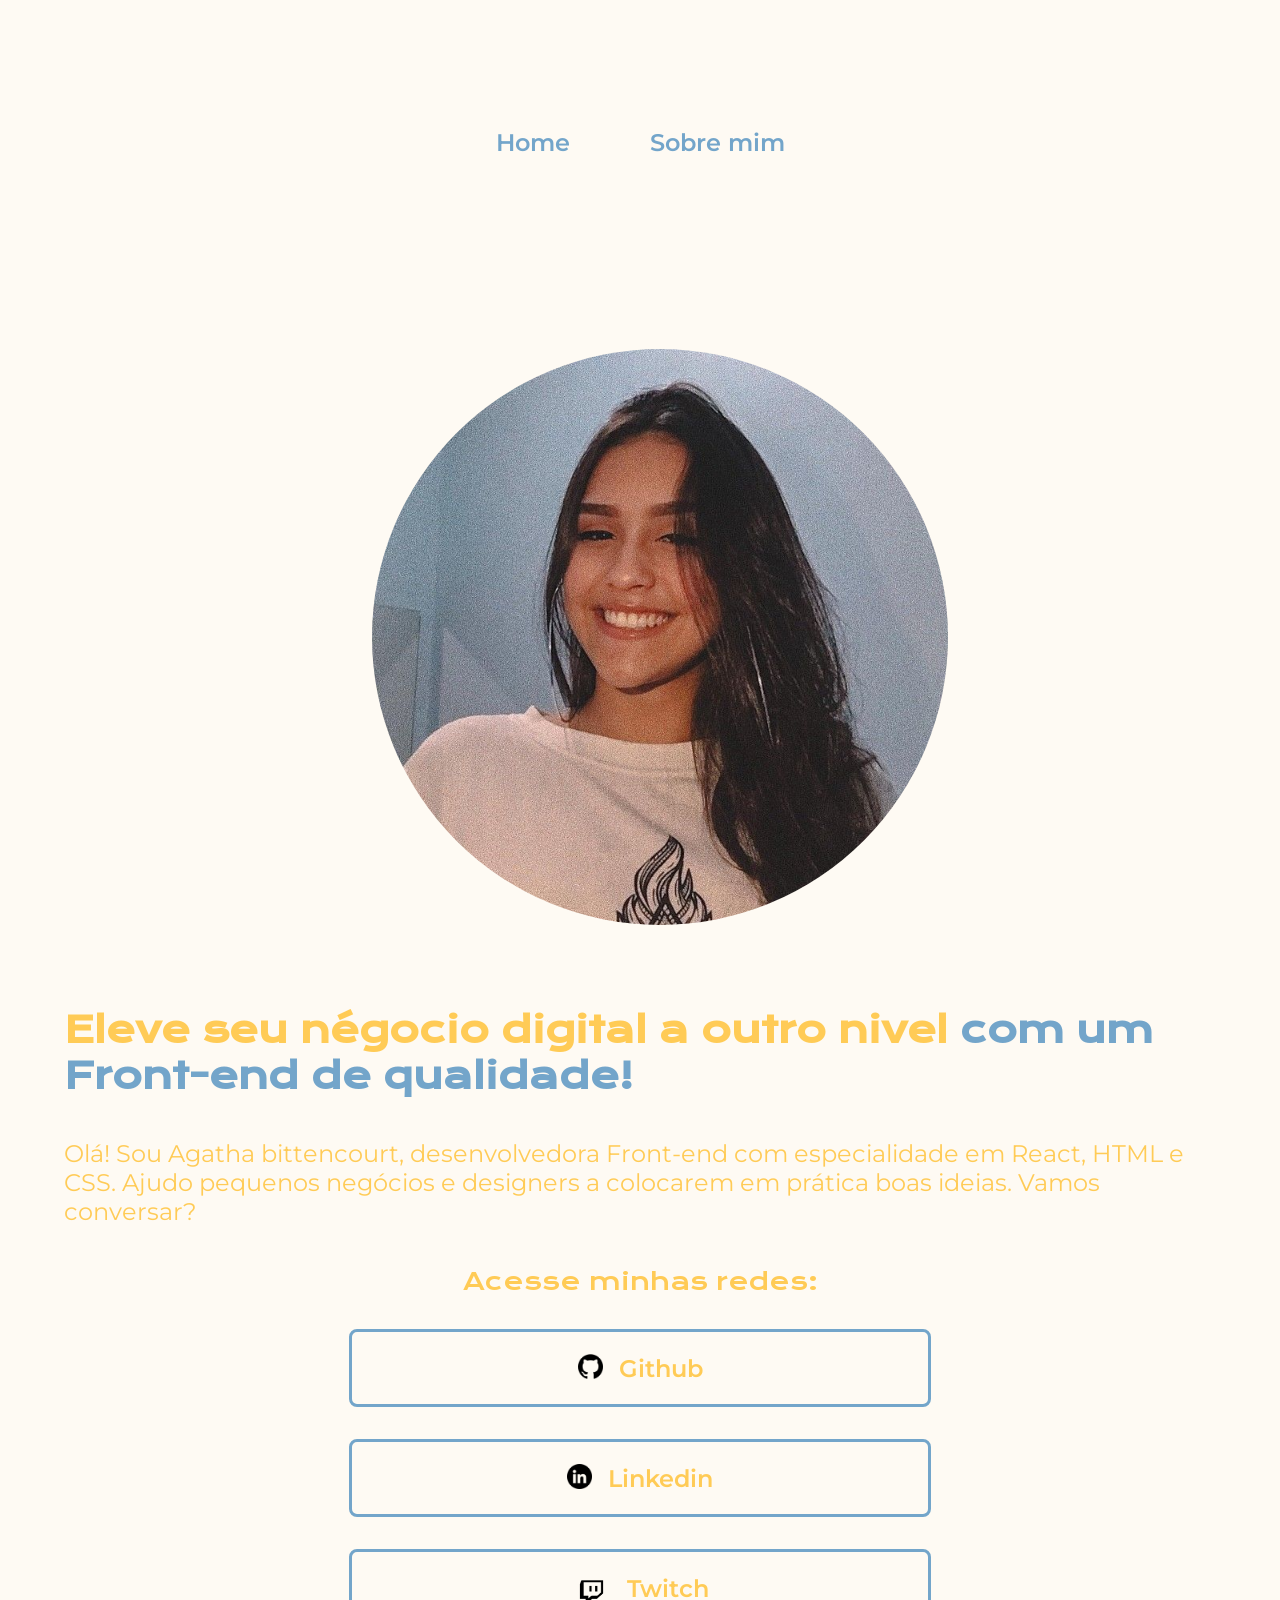
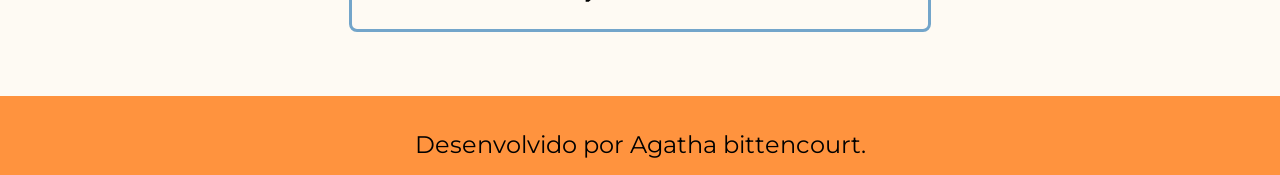
==== index.html @ 02cb59db "Add files via upload" ====
<!DOCTYPE html>
<html lang="pt-br">
<head>
    <meta charset="UTF-8">
    <meta name="viewport" content="width=device-width, initial-scale=1.0">
    <title>portifolio</title>
    <link rel="stylesheet" href="./styles/style.css">
</head>
<body>
    <header class="cabecalho">
        <nav class="cabecalho__menu">
            <a class="cabecalho__menu__link" href="index.html">Home</a>
            <a class="cabecalho__menu__link" href="about.html">Sobre mim</a>
        </nav>
    </header>
    <main class="apresentacao">
        <section class="apresentacao__conteudo">
            <h1 class="apresentacao__conteudo__titulo">Eleve seu négocio digital a outro nivel <strong class="titulo-destaque">com um Front-end de qualidade!</strong></h1>
            <p class="apresentacao__conteudo__texto">Olá! Sou Agatha bittencourt, desenvolvedora Front-end com especialidade em React, HTML e CSS. Ajudo pequenos negócios e designers a colocarem em prática boas ideias. Vamos conversar?</p>
            <div class="apresentacao__links">
            <h2 class="apresentacao__links__subtitulo">Acesse minhas redes:</h2>
            <a class="apresentacao__links__navegacao" href="https://github.com/rafaballerini">
                <img class="apresentacao__imagens" src="./assets/github.png">
                Github
            </a>
            <a class="apresentacao__links__navegacao" href="https://linkedin.com/in/rafaellaballerini">
                <img class="apresentacao__imagens" src="./assets/Linkedin.png">
                Linkedin
            </a>
           
            <a class="apresentacao__links__navegacao" href="https://twitch.tv/guilimadev">
                <img class="apresentacao__conteudo__imagens" src="./assets/twitch.png">
                Twitch
            </a>
            </div>

        </section>
        <img class="imagem__principal" src="./assets/imagem ilustrativa.jpg" alt="foto da joana santos programanado">
    </main>
    <footer class="rodape">
        <p>Desenvolvido por Agatha bittencourt.</p>
    </footer>
</body>
</html>
---- styles/style.css ----
@import url('https://fonts.googleapis.com/css2?family=Krona+One&family=Montserrat:ital,wght@0,100..900;1,100..900&display=swap');

:root {
    --cor-primaria: #FEFAF3;
    --cor-secundaria: #FFCB56;
    --cor-terciaria: #73A5CA;
    --cor-hover-rodape: #FF933E;
    --cor-letra-rodape: #000000;

    --font-primaria: 'Krona one', sans-serif;
    --font-secundaria: 'montserrat', sans-serif;
}
*{
    margin: 0;
    padding: 0;
}

body {
    /* height: 100vh; */
    background-color: var(--cor-primaria);
    color: var(--cor-secundaria);
}

.cabecalho__menu {
    display: flex;
    gap: 80px;
}

.cabecalho {
    padding: 2% 0% 0% 15%
}
.cabecalho__menu__link {
    font-family: var(--font-secundaria);
    font-size: 1.5rem;
    font-weight: 600;
    color: var(--cor-terciaria);
    text-decoration: none;
    transition: transform 0.3s ease;
    display: inline-block;
}

.cabecalho__menu__link:hover {
    text-decoration: underline;
    transform: scale(0.95);
}

.apresentacao {
    padding: 105px 300px;
    display: flex;
    align-items: center;
    justify-content: space-between;
    gap: 82px;
}

.apresentacao__mim {
    padding: 153px 300px;
    display: flex;
    align-items: center;
    justify-content: space-between;
}

.apresentacao__conteudo {
    width: 50%;
    display: flex;
    flex-direction: column;
    gap: 40px;
}

.apresentacao__conteudo__titulo {
    font-size: 2.25rem;
    font-family: var(--font-primaria);
    display: inline-block;
    transition: transform 0.5s ease;
}

.apresentacao__conteudo__titulo:hover {
    transform: scale(1.05);
}

.titulo-destaque {
    color: var(--cor-terciaria);
}

.apresentacao__conteudo__texto {
    font-size: 24px;
    font-family: var(--font-secundaria);
}

.apresentacao__conteudo__texto__mim {
    font-size: 1.5rem;
    font-family: var(--font-secundaria);
    color: var(--cor-terciaria);
}

.apresentacao__links {
    display: flex;
    flex-direction: column;
    justify-content: space-between;
    align-items: center;
    gap: 32px;
}

.apresentacao__links__subtitulo {
    font-family: var(--font-primaria);
    font-weight: 400;
    font-size: 1.5rem;
}

.apresentacao__links__navegacao {
    /* background-color: #007E6E; */
    display: flex;
    justify-content: center;
    gap: 16px;
    border: 3px solid var(--cor-terciaria);
    width: 50%;
    text-align: center;
    border-radius: 8px;
    font-size: 1.5rem;
    font-weight: 600;
    padding: 21.5px 0;
    text-decoration: none;
    color: var(--cor-secundaria);
    font-family: var(--font-secundaria);
    transition: transform 0.5s ease;
}

.apresentacao__links__navegacao:hover {
    background-color: var(--cor-hover-rodape);
    transform: scale(0.95);
}

.rodape {
    padding: 34px 0px 16px 0px;
    color: var(--cor-letra-rodape);
    background-color: var(--cor-hover-rodape);
    text-align: center;
    font-family: var(--font-secundaria);
    font-size: 1.5rem;
    font-weight: 400;
}


.imagem__principal{
    width: 50%;
    margin-left: 40px;
    border-radius: 300%;
    transition: transform 0.3s ease;
}

.imagem__principal:hover{
    
    transform: scale(1.05);
}

.apresentacao__imagens{
    width: 25px;
    height: 25px;
    
}
.apresentacao__conteudo__imagens{
    width: 39px;
    height: 34px;
} 

@media (max-width: 1620px) {
    .cabecalho {
        padding: 10% ;
    }

    .cabecalho__menu {
        justify-content: center;
    }

    .apresentacao {
        flex-direction: column-reverse;
        padding: 5%;
    }

    .apresentacao__conteudo {
        width: auto;
    }
    
}
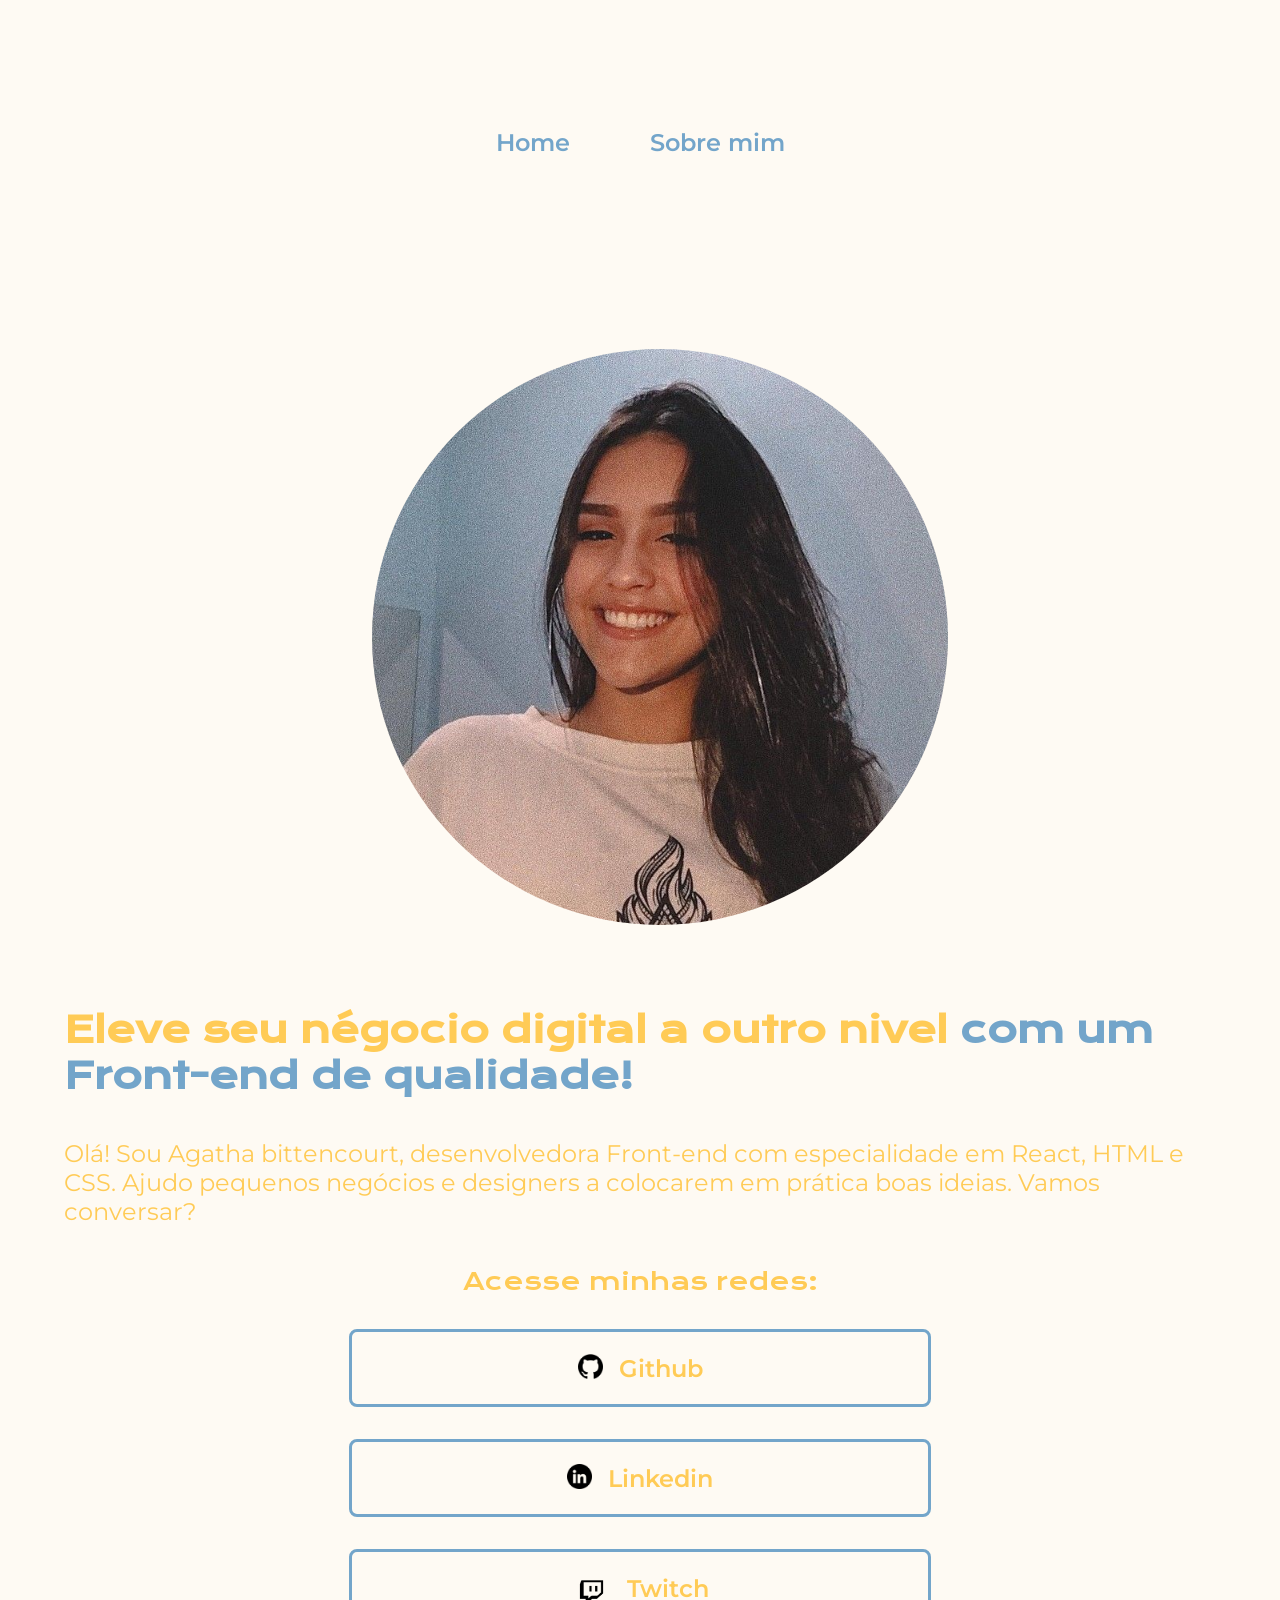
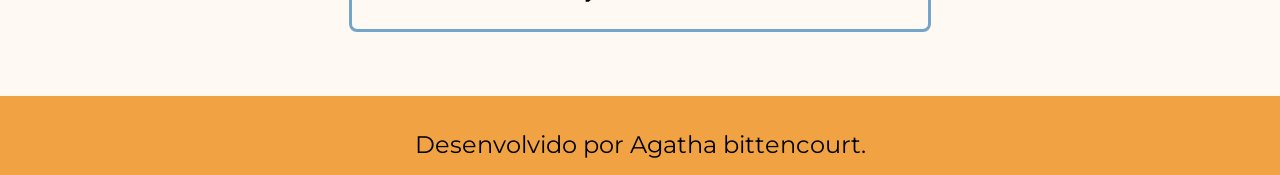
==== commit 63fa2931: "Add files via upload" ====
--- a/index.html
+++ b/index.html
@@ -19,7 +19,7 @@
             <p class="apresentacao__conteudo__texto">Olá! Sou Agatha bittencourt, desenvolvedora Front-end com especialidade em React, HTML e CSS. Ajudo pequenos negócios e designers a colocarem em prática boas ideias. Vamos conversar?</p>
             <div class="apresentacao__links">
             <h2 class="apresentacao__links__subtitulo">Acesse minhas redes:</h2>
-            <a class="apresentacao__links__navegacao" href="https://github.com/rafaballerini">
+            <a class="apresentacao__links__navegacao" href="https://github.com/agathabittin">
                 <img class="apresentacao__imagens" src="./assets/github.png">
                 Github
             </a>
@@ -28,7 +28,7 @@
                 Linkedin
             </a>
            
-            <a class="apresentacao__links__navegacao" href="https://twitch.tv/guilimadev">
+            <a class="apresentacao__links__navegacao" href="https://www.twitch.tv/agathabittencourt">
                 <img class="apresentacao__conteudo__imagens" src="./assets/twitch.png">
                 Twitch
             </a>
--- a/styles/style.css
+++ b/styles/style.css
@@ -4,7 +4,7 @@
     --cor-primaria: #FEFAF3;
     --cor-secundaria: #FFCB56;
     --cor-terciaria: #73A5CA;
-    --cor-hover-rodape: #FF933E;
+    --cor-hover-rodape: #F1A344;
     --cor-letra-rodape: #000000;
 
     --font-primaria: 'Krona one', sans-serif;
@@ -57,6 +57,7 @@
     display: flex;
     align-items: center;
     justify-content: space-between;
+    gap: 82px;
 }
 
 .apresentacao__conteudo {
@@ -171,7 +172,16 @@
         justify-content: center;
     }
 
+    .cabecalho__menu__link {
+        justify-content: center;
+    }
+
     .apresentacao {
+        flex-direction: column-reverse;
+        padding: 5%;
+    }
+
+    .apresentacao__mim {
         flex-direction: column-reverse;
         padding: 5%;
     }
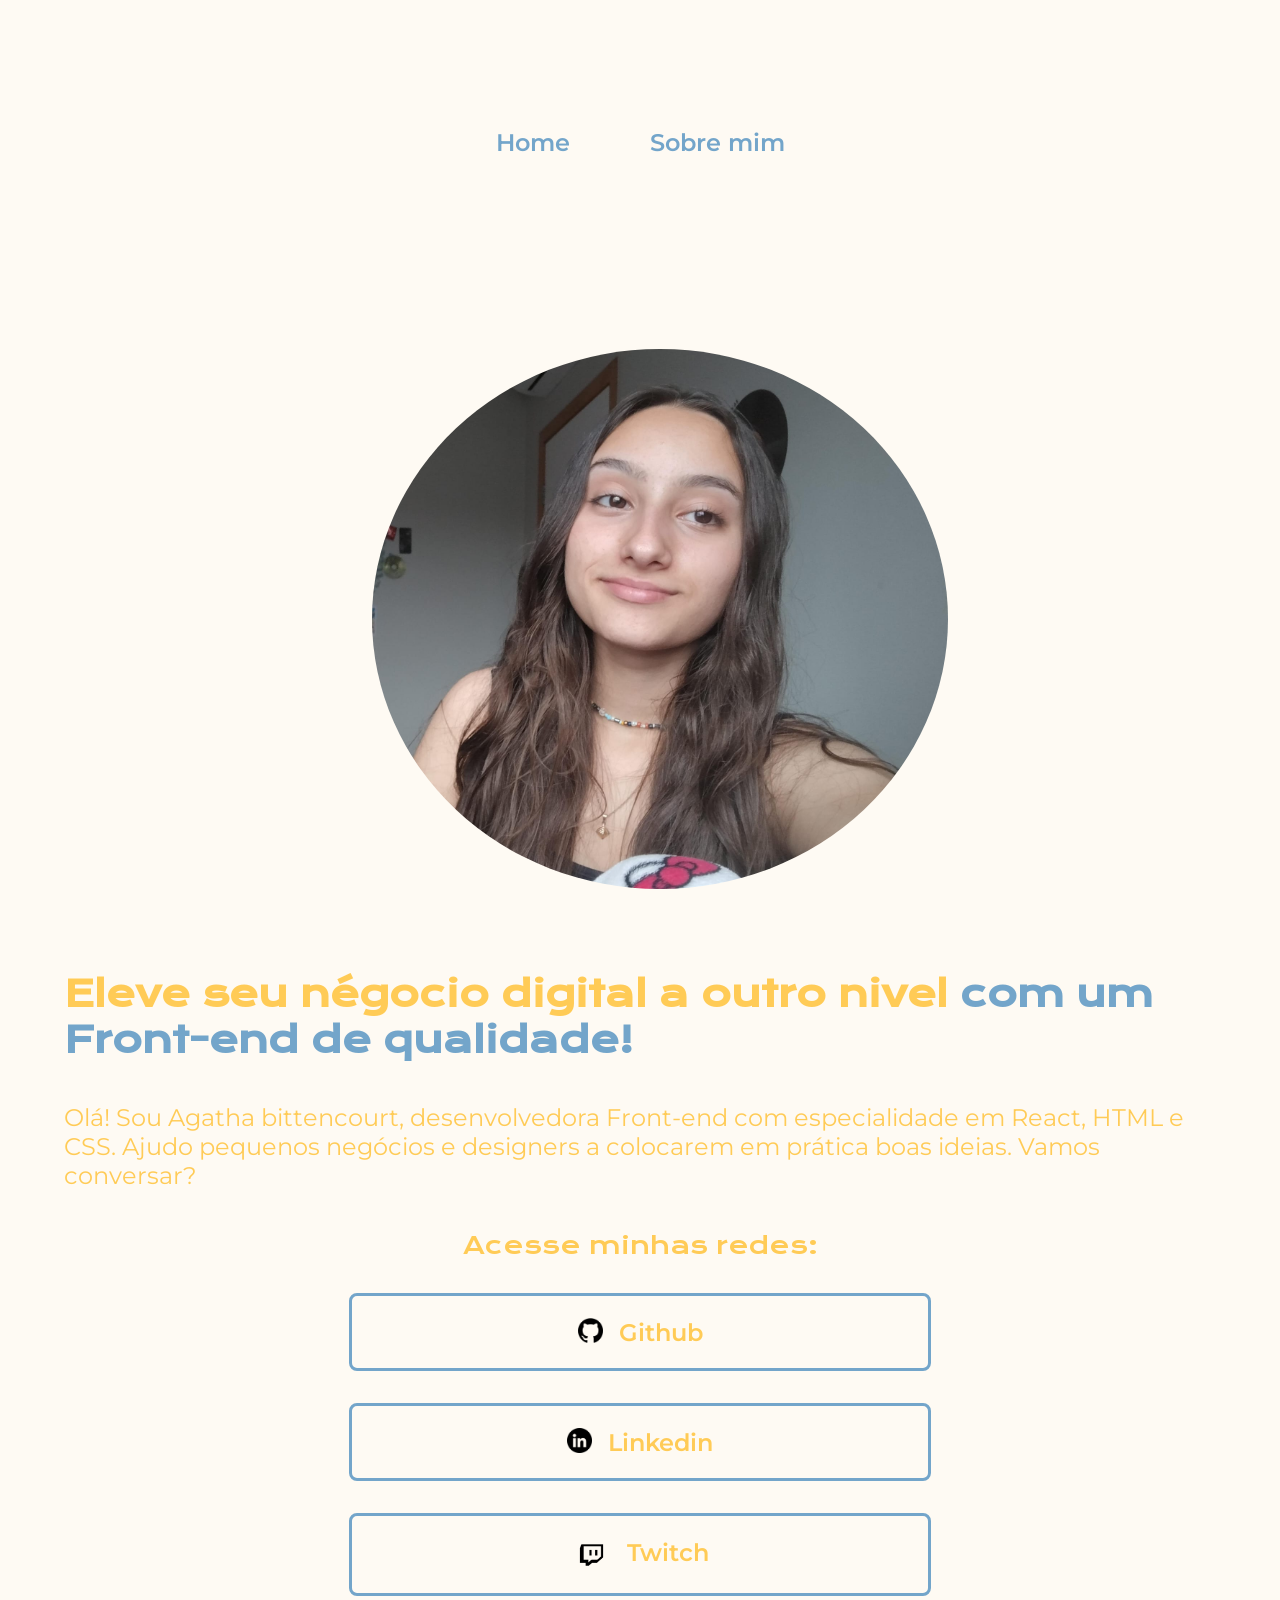
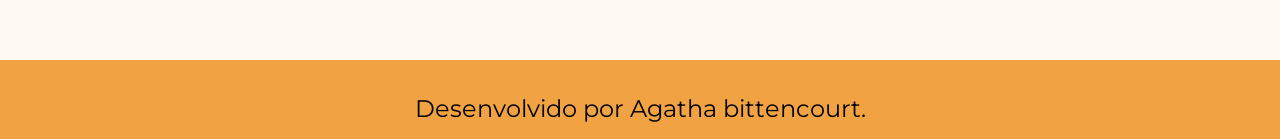
==== commit 68dbc0d3: "Add files via upload" ====
--- a/index.html
+++ b/index.html
@@ -35,7 +35,7 @@
             </div>
 
         </section>
-        <img class="imagem__principal" src="./assets/imagem ilustrativa.jpg" alt="foto da joana santos programanado">
+        <img class="imagem__principal" src="./assets/eu 2.jpeg" alt="foto da joana santos programanado">
     </main>
     <footer class="rodape">
         <p>Desenvolvido por Agatha bittencourt.</p>
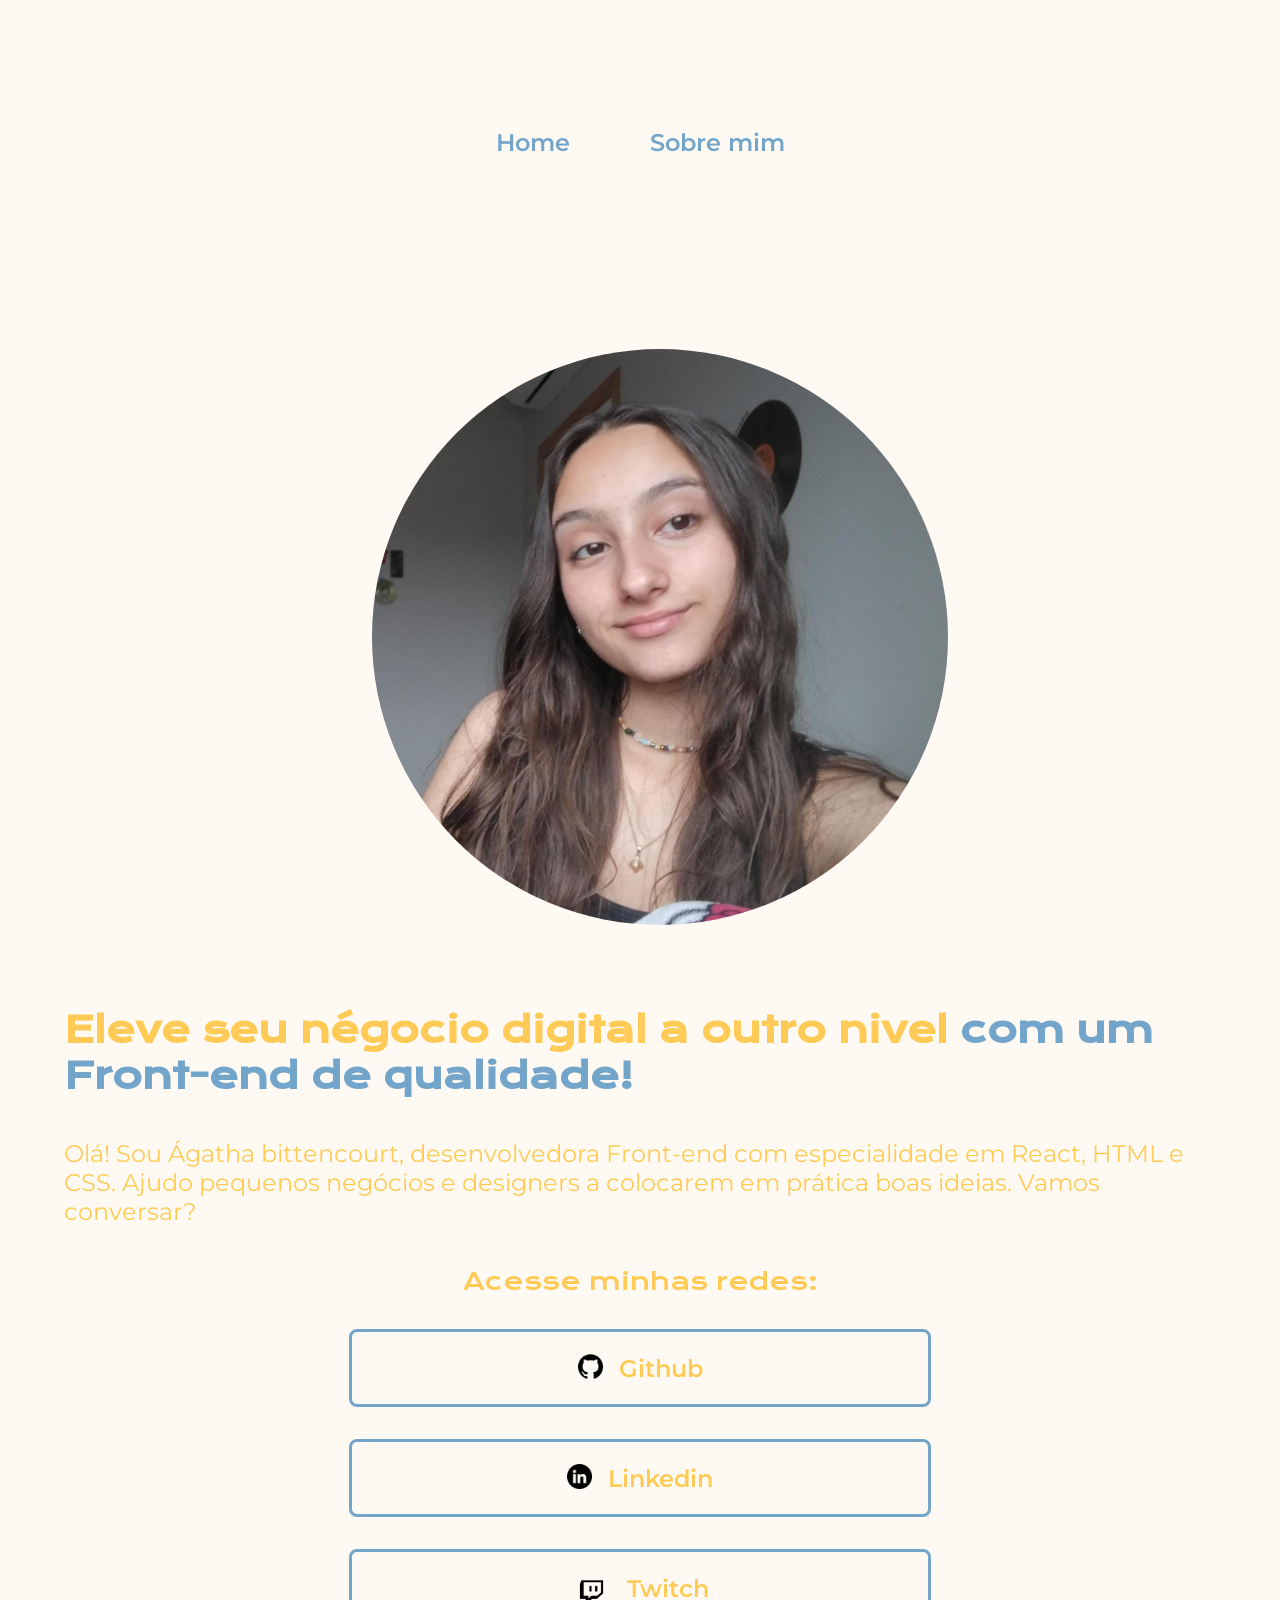
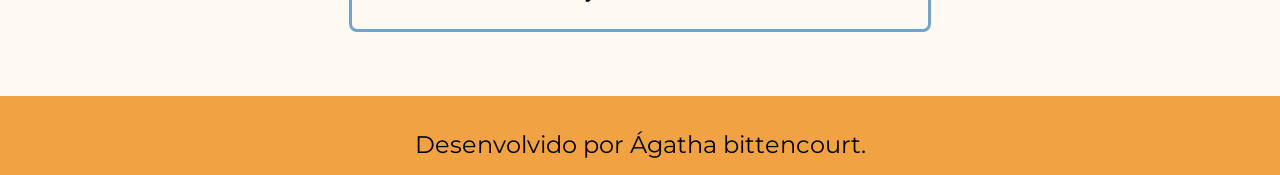
==== commit b78806d0: "Add files via upload" ====
--- a/index.html
+++ b/index.html
@@ -16,7 +16,7 @@
     <main class="apresentacao">
         <section class="apresentacao__conteudo">
             <h1 class="apresentacao__conteudo__titulo">Eleve seu négocio digital a outro nivel <strong class="titulo-destaque">com um Front-end de qualidade!</strong></h1>
-            <p class="apresentacao__conteudo__texto">Olá! Sou Agatha bittencourt, desenvolvedora Front-end com especialidade em React, HTML e CSS. Ajudo pequenos negócios e designers a colocarem em prática boas ideias. Vamos conversar?</p>
+            <p class="apresentacao__conteudo__texto">Olá! Sou Ágatha bittencourt, desenvolvedora Front-end com especialidade em React, HTML e CSS. Ajudo pequenos negócios e designers a colocarem em prática boas ideias. Vamos conversar?</p>
             <div class="apresentacao__links">
             <h2 class="apresentacao__links__subtitulo">Acesse minhas redes:</h2>
             <a class="apresentacao__links__navegacao" href="https://github.com/agathabittin">
@@ -35,10 +35,10 @@
             </div>
 
         </section>
-        <img class="imagem__principal" src="./assets/eu 2.jpeg" alt="foto da joana santos programanado">
+        <img class="imagem__principal" src="./assets/eu 3.jpeg" alt="foto da Ágatha bittencourt">
     </main>
     <footer class="rodape">
-        <p>Desenvolvido por Agatha bittencourt.</p>
+        <p>Desenvolvido por Ágatha bittencourt.</p>
     </footer>
 </body>
 </html> 
--- a/styles/style.css
+++ b/styles/style.css
@@ -143,8 +143,10 @@
 
 .imagem__principal{
     width: 50%;
+    aspect-ratio: 1 / 1;
+    object-fit: cover;
     margin-left: 40px;
-    border-radius: 300%;
+    border-radius: 50%;
     transition: transform 0.3s ease;
 }
 
